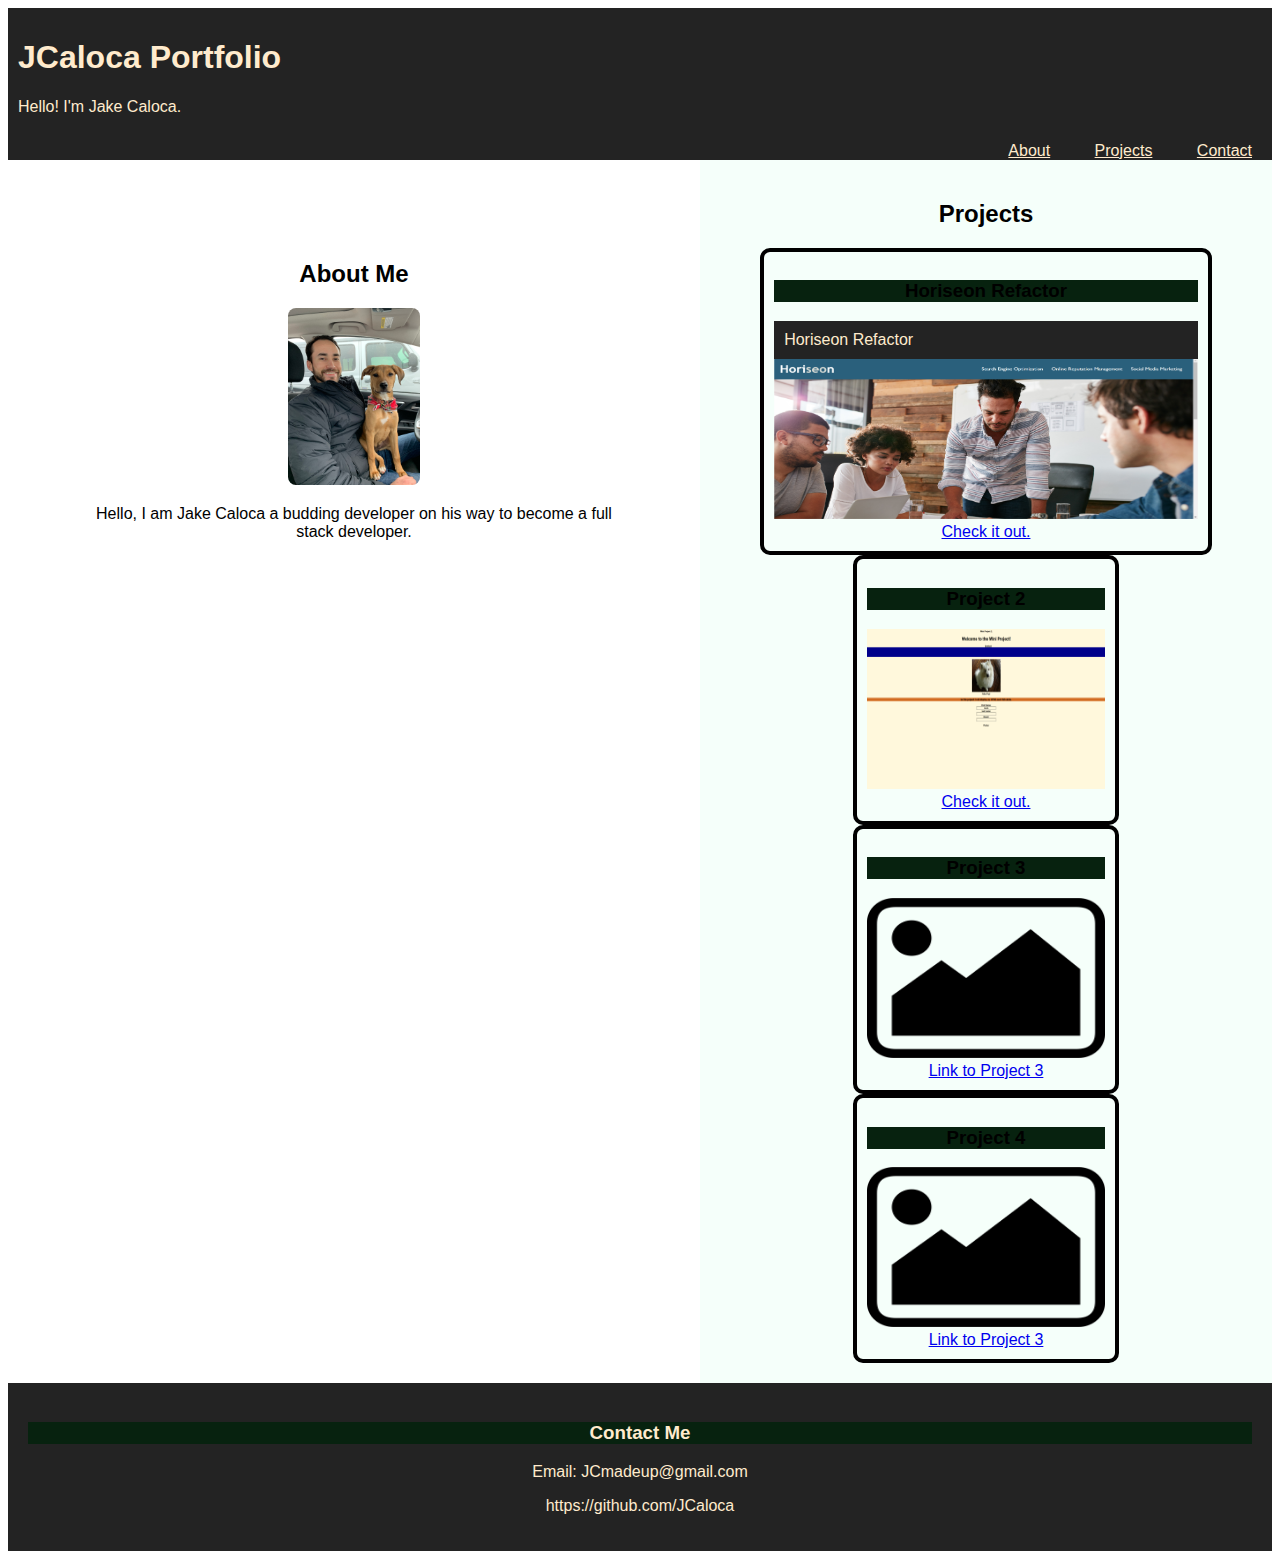
==== index.html @ 6d8819b0 "increased first app img size" ====
<!DOCTYPE html>
<html lang="en">
  <head>
    <title>JCaloca Portfolio</title>
    <meta charset="UTF-8" />
    <meta http-equiv="X-UA-Compatible" content="IE=edge" />
    <meta name="viewport" content="width=device-width, initial-scale=1.0" />
    <link rel="stylesheet" type="text/css" href="./assets/css/style.css" />
  </head>

  <body>
    <header>
      <h1>JCaloca Portfolio</h1>
      <p>Hello! I'm Jake Caloca.</p>
    </header>

    <nav>
      <a href="#about">About</a>
      <a href="#projects">Projects</a>
      <a href="#contact">Contact</a>
    </nav>

    <main>
      <aside id="about">
        <h2>About Me</h2>
        <img src="./assets/images/Porfolio-img.jpg" alt="self-image" />
        <p>
          Hello, I am Jake Caloca a budding developer on his way to become a
          full stack developer.
        </p>
      </aside>

      <div id="projects" class="projects">
        <h2>Projects</h2>
        <section class="card" id="larger-project">
          <h3>Horiseon Refactor</h3>
          <header>Horiseon Refactor</header>
          <a
            href="https://jcaloca.github.io/Refactoring-Horiseon/"
            target="_blank"
          >
            <img
              src="./assets/images/refactoring-horiseon-screenshot.png"
              alt="Horiseon Project"
          /></a>
          <a
            href="https://github.com/JCaloca/Refactoring-Horiseon"
            target="_blank"
            >Check it out.</a
          >
        </section>

        <section class="card">
          <h3>Project 2</h3>
          <img src="./assets/images/mini-project1.png" alt="Project 2" />
          <a
            href="https://github.com/JCaloca/Mini-Project1/settings/pages"
            target="_blank"
            >Check it out.</a
          >
        </section>

        <section class="card">
          <h3>Project 3</h3>
          <img src="./assets/images/placeholder.png" alt="Project 3" />
          <a href="PROJECT-3-LINK" target="_blank">Link to Project 3</a>
        </section>

        <section class="card">
          <h3>Project 4</h3>
          <img src="./assets/images/placeholder.png" alt="Project 4" />
          <a href="PROJECT-3-LINK" target="_blank">Link to Project 3</a>
        </section>
      </div>
    </main>

    <footer id="contact">
      <section>
        <h3>Contact Me</h3>
        <p>Email: JCmadeup@gmail.com</p>
        <p>https://github.com/JCaloca</p>
      </section>
    </footer>
  </body>
</html>
---- assets/css/style.css ----
:root {
  --main-bg-color: #232323;
  --text-color: blanchedalmond;
  --second-bg-color: hsl(138, 66%, 8%);
}

* {
  box-sizing: border-box;
}

body {
  font-family: Verdana, Geneva, Tahoma, sans-serif;
  flex-wrap: wrap;
}

header {
  padding: 10px;
  text-align: start;
  background: var(--main-bg-color);
  color: var(--text-color);
}

nav {
  background-color: var(--main-bg-color);
  text-align: right;
}

nav a {
  color: var(--text-color);
  padding: 15px 20px;
}

main {
  display: flex;
  flex-wrap: wrap;
}

aside {
  flex: 4;
  background-color: ;
  padding: 80px;
  text-align: center;
}

aside img {
  max-width: 25%;
  max-height: 25%;
  border-radius: 8px;
}

div img {
  height: 10em;
  width: 100%;
}

.projects {
  flex: 4;
  background-color: mintcream;
  padding: 20px;
  justify-content: center;
  text-align: center;
}

h3 {
  background-color: var(--second-bg-color);
}

#larger-project {
  max-width: 100%;
}

.card {
  max-width: 50%;
  border-style: solid;
  border-width: 4px;
  border-radius: 10px;
  padding: 10px;
  display: inline-block;
}

footer {
  padding: 20px;
  text-align: center;
  background-color: var(--main-bg-color);
  color: var(--text-color);
}

@media screen and (max-width: 936px) {
  main,
  div {
    flex-direction: column;
  }
}

@media screen and (max-width: 768px) {
  main,
  div {
    flex-direction: column;
  }
}
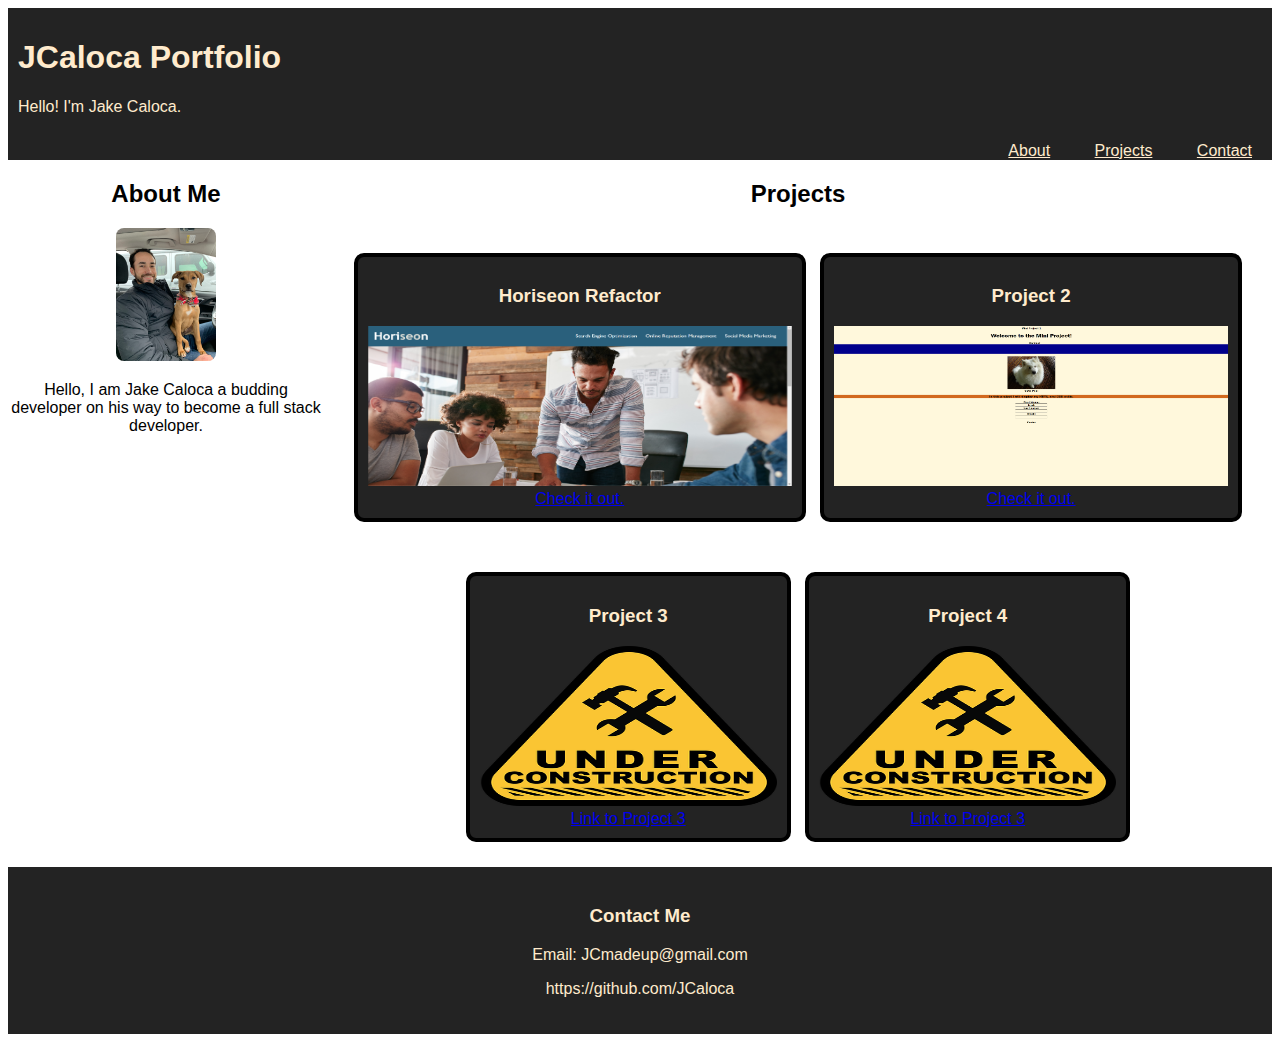
==== commit c297f581: "added h3 color" ====
--- a/index.html
+++ b/index.html
@@ -34,7 +34,6 @@
         <h2>Projects</h2>
         <section class="card" id="larger-project">
           <h3>Horiseon Refactor</h3>
-          <header>Horiseon Refactor</header>
           <a
             href="https://jcaloca.github.io/Refactoring-Horiseon/"
             target="_blank"
@@ -62,13 +61,13 @@
 
         <section class="card">
           <h3>Project 3</h3>
-          <img src="./assets/images/placeholder.png" alt="Project 3" />
+          <img src="./assets/images/under-construction.webp" alt="Project 3" />
           <a href="PROJECT-3-LINK" target="_blank">Link to Project 3</a>
         </section>
 
         <section class="card">
           <h3>Project 4</h3>
-          <img src="./assets/images/placeholder.png" alt="Project 4" />
+          <img src="./assets/images/under-construction.webp" alt="Project 4" />
           <a href="PROJECT-3-LINK" target="_blank">Link to Project 3</a>
         </section>
       </div>
--- a/assets/css/style.css
+++ b/assets/css/style.css
@@ -1,7 +1,7 @@
 :root {
   --main-bg-color: #232323;
   --text-color: blanchedalmond;
-  --second-bg-color: hsl(138, 66%, 8%);
+  
 }
 
 * {
@@ -36,15 +36,17 @@
 }
 
 aside {
+  max-width: 25%;
   flex: 4;
-  background-color: ;
+  background-color: var(--main-bg-color)
   padding: 80px;
   text-align: center;
 }
 
 aside img {
-  max-width: 25%;
-  max-height: 25%;
+  width: 25%;
+  max-width: 200px;
+  min-width: 100px;
   border-radius: 8px;
 }
 
@@ -55,14 +57,15 @@
 
 .projects {
   flex: 4;
-  background-color: mintcream;
+  background-color: var(--text-color)
   padding: 20px;
   justify-content: center;
   text-align: center;
 }
 
 h3 {
-  background-color: var(--second-bg-color);
+  text-decoration: dotted;
+  color: var(--text-color);
 }
 
 #larger-project {
@@ -71,11 +74,13 @@
 
 .card {
   max-width: 50%;
+  margin: 25px 5px 25px 5px;
   border-style: solid;
   border-width: 4px;
   border-radius: 10px;
   padding: 10px;
   display: inline-block;
+  background-color: var(--main-bg-color)
 }
 
 footer {
@@ -97,4 +102,7 @@
   div {
     flex-direction: column;
   }
+  aside {
+    flex: 4;
+  }
 }
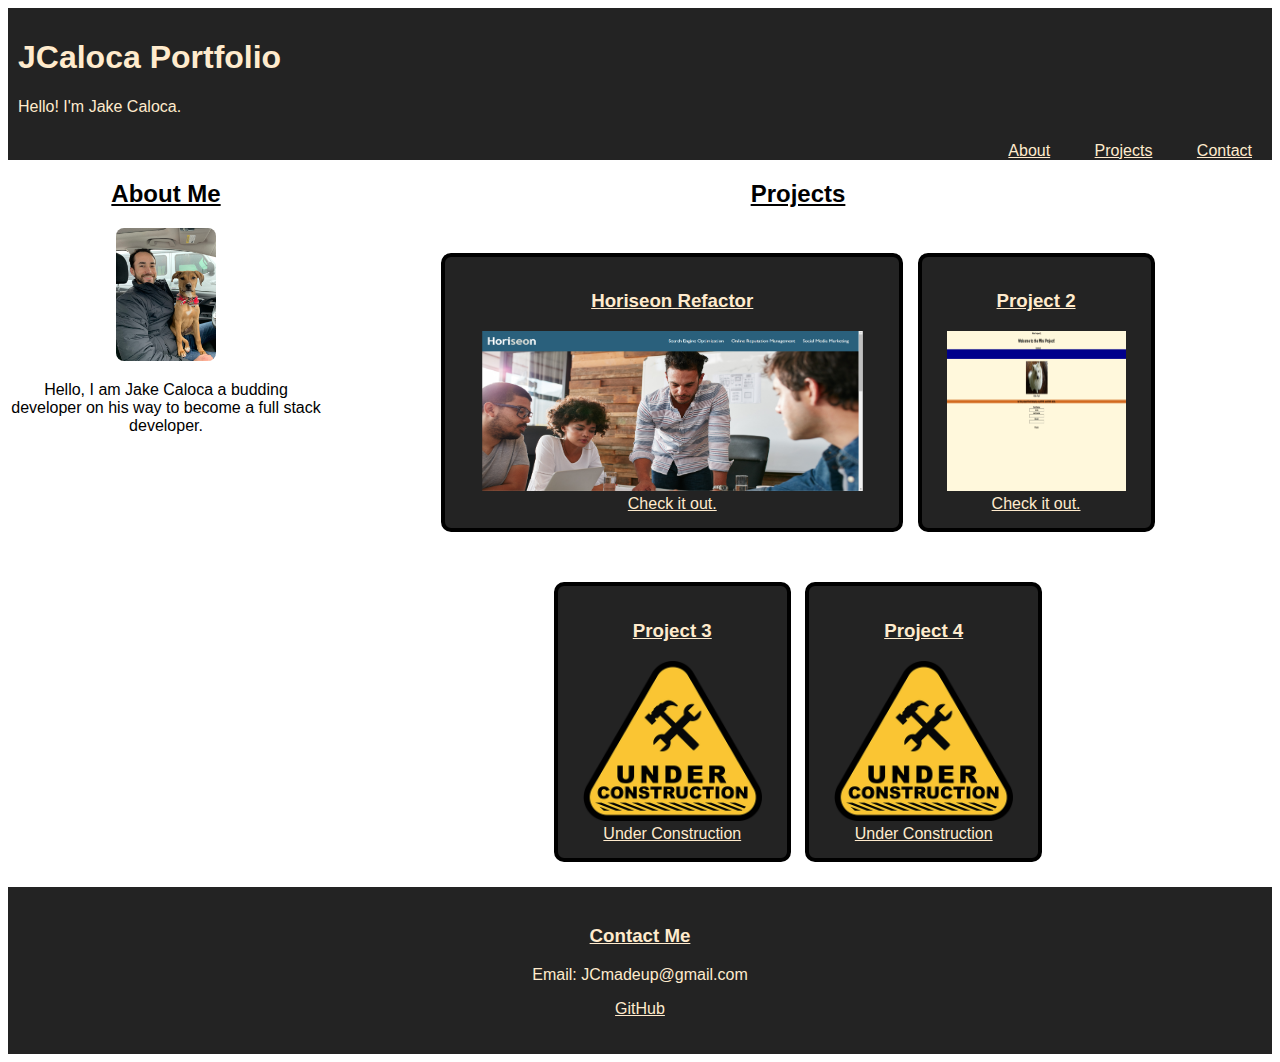
==== commit 64597f22: "added underlines and increased first project image size" ====
--- a/index.html
+++ b/index.html
@@ -62,13 +62,13 @@
         <section class="card">
           <h3>Project 3</h3>
           <img src="./assets/images/under-construction.webp" alt="Project 3" />
-          <a href="PROJECT-3-LINK" target="_blank">Link to Project 3</a>
+          <a href="PROJECT-3-LINK" target="_blank">Under Construction</a>
         </section>
 
         <section class="card">
           <h3>Project 4</h3>
           <img src="./assets/images/under-construction.webp" alt="Project 4" />
-          <a href="PROJECT-3-LINK" target="_blank">Link to Project 3</a>
+          <a href="PROJECT-3-LINK" target="_blank">Under Construction</a>
         </section>
       </div>
     </main>
@@ -77,7 +77,7 @@
       <section>
         <h3>Contact Me</h3>
         <p>Email: JCmadeup@gmail.com</p>
-        <p>https://github.com/JCaloca</p>
+        <p><a href="https://github.com/JCaloca">GitHub</p>
       </section>
     </footer>
   </body>
--- a/assets/css/style.css
+++ b/assets/css/style.css
@@ -30,6 +30,10 @@
   padding: 15px 20px;
 }
 
+a {
+  color: var(--text-color);
+}
+
 main {
   display: flex;
   flex-wrap: wrap;
@@ -41,6 +45,7 @@
   background-color: var(--main-bg-color)
   padding: 80px;
   text-align: center;
+  
 }
 
 aside img {
@@ -52,7 +57,7 @@
 
 div img {
   height: 10em;
-  width: 100%;
+  width: 90%;
 }
 
 .projects {
@@ -63,24 +68,30 @@
   text-align: center;
 }
 
+h2 {
+  text-decoration: underline;
+}
+
 h3 {
-  text-decoration: dotted;
+  text-decoration: underline;
   color: var(--text-color);
 }
 
-#larger-project {
-  max-width: 100%;
-}
-
 .card {
-  max-width: 50%;
+  max-width: 25%;
+  min-width: 25%;
   margin: 25px 5px 25px 5px;
   border-style: solid;
   border-width: 4px;
   border-radius: 10px;
-  padding: 10px;
+  padding: 15px;
   display: inline-block;
   background-color: var(--main-bg-color)
+}
+
+
+#larger-project {
+  max-width: 100%;
 }
 
 footer {
@@ -90,10 +101,18 @@
   color: var(--text-color);
 }
 
-@media screen and (max-width: 936px) {
+@media screen and (max-width: 1200px) {
+  main,aside,
+  div {
+    flex-direction: row;
+  }
+}
+
+@media screen and (max-width: 992px) {
   main,
   div {
     flex-direction: column;
+    min-width: 25%;
   }
 }
 
@@ -104,5 +123,6 @@
   }
   aside {
     flex: 4;
+    flex-direction: column;
   }
 }
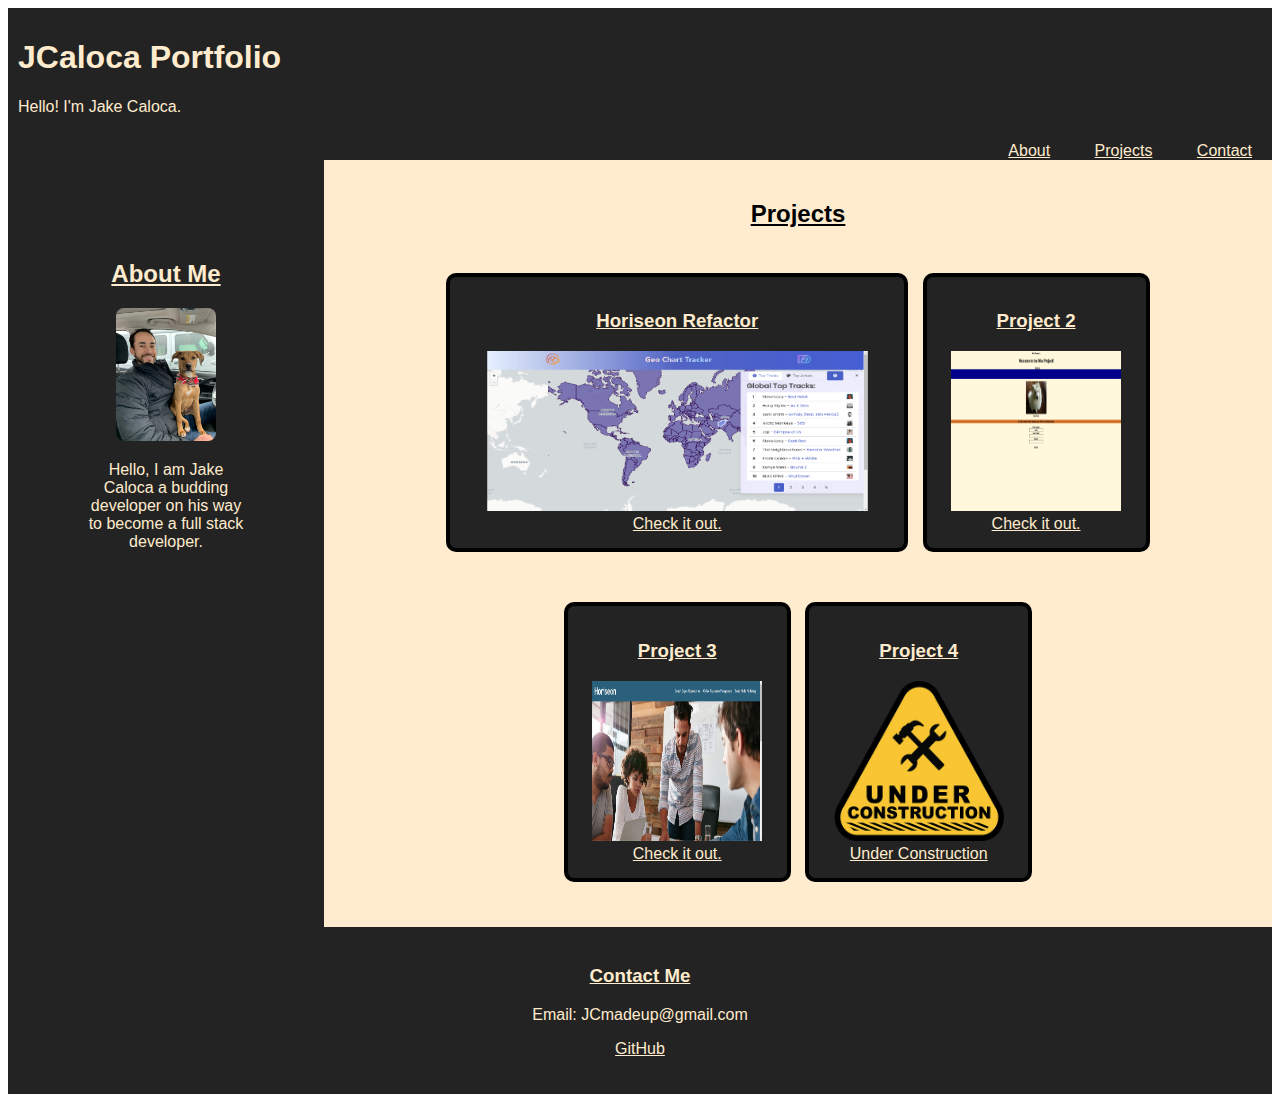
==== commit 56586b7d: "added Geo Chart tracker to be main project" ====
--- a/index.html
+++ b/index.html
@@ -20,64 +20,81 @@
       <a href="#contact">Contact</a>
     </nav>
 
+    <!--about section-->
     <main>
       <aside id="about">
         <h2>About Me</h2>
-        <img src="./assets/images/Porfolio-img.jpg" alt="self-image" />
-        <p>
-          Hello, I am Jake Caloca a budding developer on his way to become a
-          full stack developer.
-        </p>
+          <img src="./assets/images/Porfolio-img.jpg" alt="self-image" />
+          <p>
+            Hello, I am Jake Caloca a budding developer on his way to become a
+            full stack developer.
+          </p>
       </aside>
 
+      <!--Projects-->
       <div id="projects" class="projects">
         <h2>Projects</h2>
+        <!--First Project Card-->
         <section class="card" id="larger-project">
           <h3>Horiseon Refactor</h3>
           <a
-            href="https://jcaloca.github.io/Refactoring-Horiseon/"
-            target="_blank"
-          >
-            <img
-              src="./assets/images/refactoring-horiseon-screenshot.png"
-              alt="Horiseon Project"
-          /></a>
+          href="https://jcaloca.github.io/Geo-Chart-Tracker/"
+          target="_blank"
+        >
+          <img
+            src="./assets/images/GeoChartTracker.png"
+            alt="Horiseon Project"
+        /></a>
+        <a
+          href="https://github.com/JCaloca/Geo-Chart-Tracker"
+          target="_blank"
+          >Check it out.</a
+          >   
+        </section>
+
+        <section class="card">
+          <h3>Project 2</h3>
+            <!--This project never was not deployed no img link is on purpose-->
+            <img src="./assets/images/mini-project1.png" alt="Mini Project 1" />
+            <a
+              href="https://github.com/JCaloca/Mini-Project1/settings/pages"
+              target="_blank"
+              >Check it out.</a
+            >
+        </section>
+
+        <section class="card">
+          <h3>Project 3</h3>
           <a
-            href="https://github.com/JCaloca/Refactoring-Horiseon"
-            target="_blank"
-            >Check it out.</a
+          href="https://jcaloca.github.io/Refactoring-Horiseon/"
+          target="_blank"
+        >
+          <img
+            src="./assets/images/refactoring-horiseon-screenshot.png"
+            alt="Horiseon Project"
+        /></a>
+        <a
+          href="https://github.com/JCaloca/Refactoring-Horiseon"
+          target="_blank"
+          >Check it out.</a
           >
         </section>
 
         <section class="card">
-          <h3>Project 2</h3>
-          <img src="./assets/images/mini-project1.png" alt="Project 2" />
-          <a
-            href="https://github.com/JCaloca/Mini-Project1/settings/pages"
-            target="_blank"
-            >Check it out.</a
-          >
-        </section>
-
-        <section class="card">
-          <h3>Project 3</h3>
-          <img src="./assets/images/under-construction.webp" alt="Project 3" />
-          <a href="PROJECT-3-LINK" target="_blank">Under Construction</a>
-        </section>
-
-        <section class="card">
           <h3>Project 4</h3>
-          <img src="./assets/images/under-construction.webp" alt="Project 4" />
-          <a href="PROJECT-3-LINK" target="_blank">Under Construction</a>
+           <a href="https://www.google.com/" target="_blank">
+           <img src="./assets/images/under-construction.webp" alt="Project 4" /></a>
+           <a href="https://www.google.com/" target="_blank">Under Construction</a>
         </section>
       </div>
     </main>
 
+    <!--Contact Info-->
     <footer id="contact">
       <section>
         <h3>Contact Me</h3>
-        <p>Email: JCmadeup@gmail.com</p>
-        <p><a href="https://github.com/JCaloca">GitHub</p>
+         <p>Email: JCmadeup@gmail.com</p>
+         <p><a href="https://github.com/JCaloca" target="_blank">GitHub</p>
       </section>
     </footer>
   </body>
--- a/assets/css/style.css
+++ b/assets/css/style.css
@@ -1,7 +1,7 @@
+/*main color scheme*/
 :root {
   --main-bg-color: #232323;
   --text-color: blanchedalmond;
-  
 }
 
 * {
@@ -42,10 +42,14 @@
 aside {
   max-width: 25%;
   flex: 4;
-  background-color: var(--main-bg-color)
+  background-color: var(--main-bg-color);
   padding: 80px;
   text-align: center;
-  
+}
+
+aside h2,
+p {
+  color: var(--text-color);
 }
 
 aside img {
@@ -62,7 +66,7 @@
 
 .projects {
   flex: 4;
-  background-color: var(--text-color)
+  background-color: var(--text-color);
   padding: 20px;
   justify-content: center;
   text-align: center;
@@ -86,9 +90,8 @@
   border-radius: 10px;
   padding: 15px;
   display: inline-block;
-  background-color: var(--main-bg-color)
+  background-color: var(--main-bg-color);
 }
-
 
 #larger-project {
   max-width: 100%;
@@ -102,7 +105,8 @@
 }
 
 @media screen and (max-width: 1200px) {
-  main,aside,
+  main,
+  aside,
   div {
     flex-direction: row;
   }
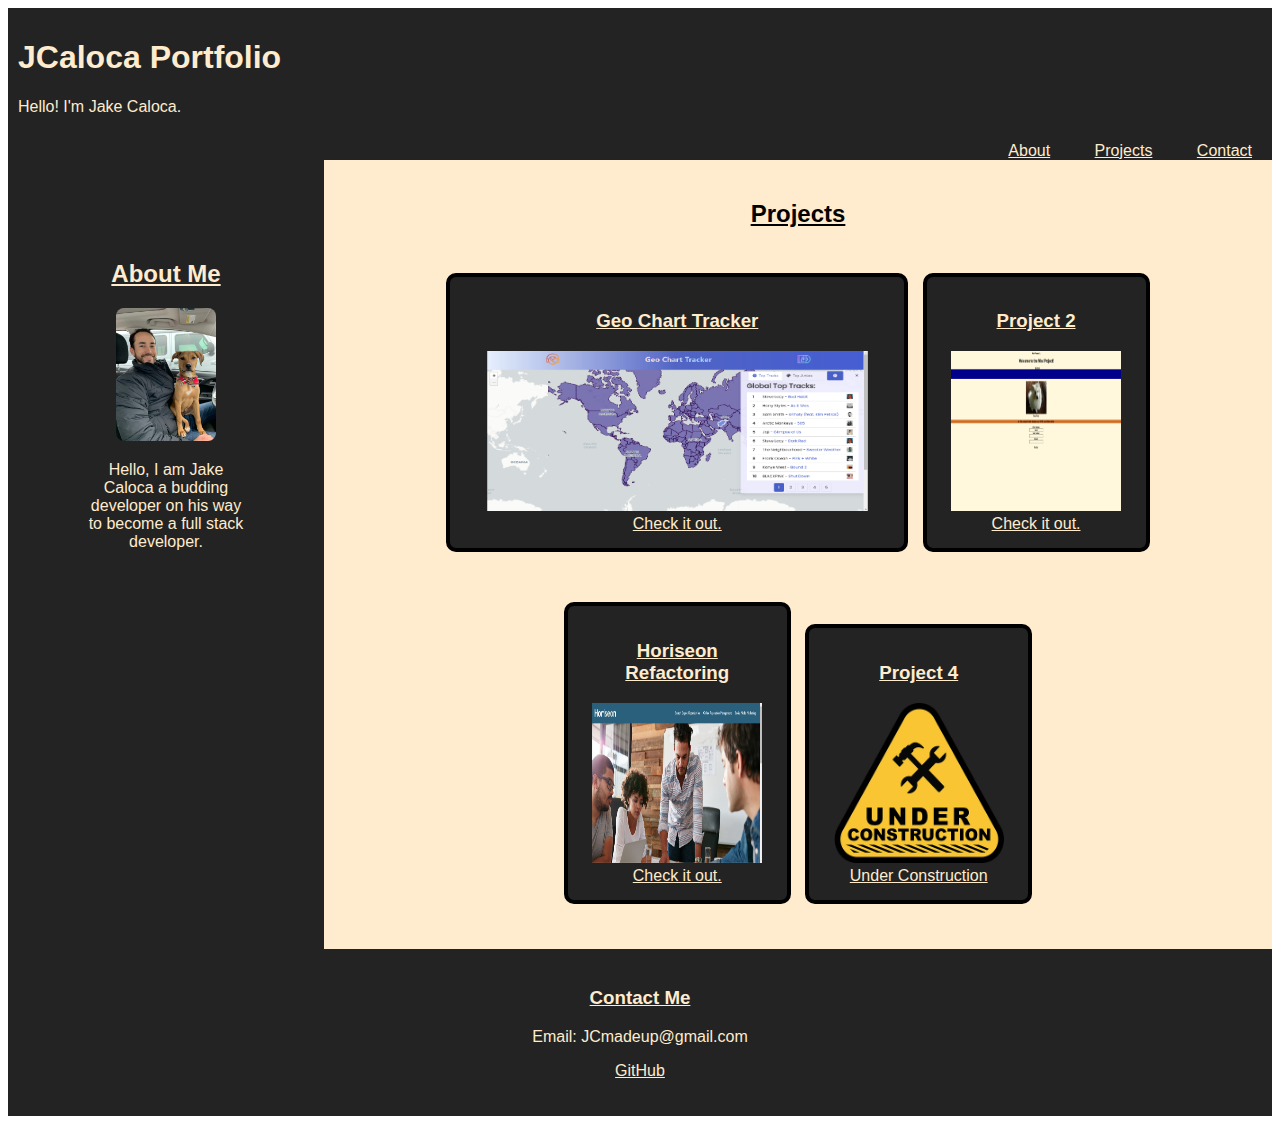
==== commit e598e181: "Corrected headers for projects." ====
--- a/index.html
+++ b/index.html
@@ -36,7 +36,7 @@
         <h2>Projects</h2>
         <!--First Project Card-->
         <section class="card" id="larger-project">
-          <h3>Horiseon Refactor</h3>
+          <h3>Geo Chart Tracker</h3>
           <a
           href="https://jcaloca.github.io/Geo-Chart-Tracker/"
           target="_blank"
@@ -64,7 +64,7 @@
         </section>
 
         <section class="card">
-          <h3>Project 3</h3>
+          <h3>Horiseon Refactoring</h3>
           <a
           href="https://jcaloca.github.io/Refactoring-Horiseon/"
           target="_blank"
